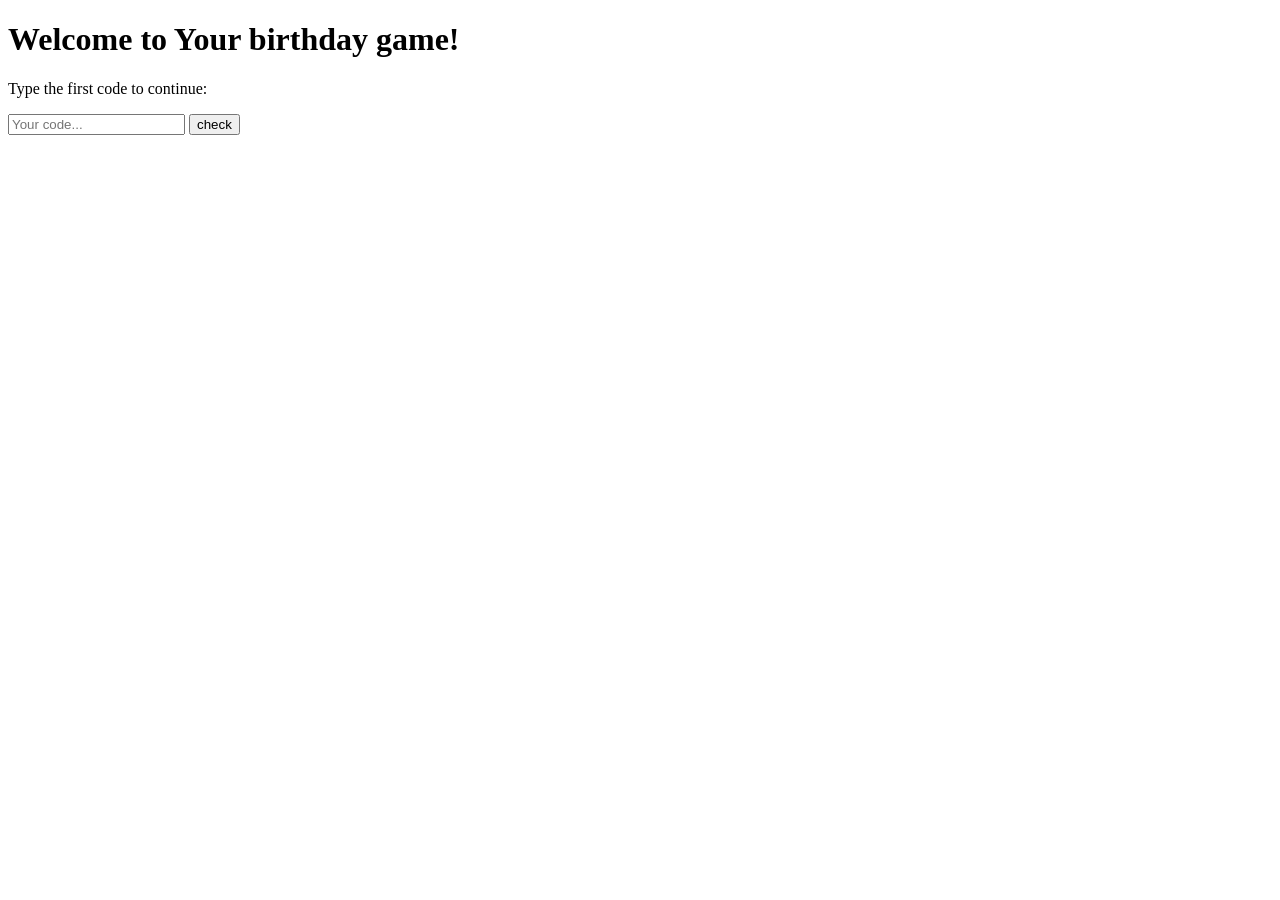
==== index.html @ 0b0a1515 "Rename HTML file" ====
<!DOCTYPE html>
<html lang="en">
<head>
    <meta charset="UTF-8">
    <meta name="viewport" content="width=device-width, initial-scale=1.0">
    <title>Birthday Game</title>
    <link rel="stylessheet" href="style.css">
    
</head>
<body>
    <div class="container">
        <h1>Welcome to Your birthday game!</h1>
        <p>Type the first code to continue:</p>
        <input type="text" id="codeInput" placeholder="Your code...">
        <button id="submitBtn">check</button>
        <p id="message"></p>
    </div>
    <script src="script.js"></script>
</body>
</html>
---- style.css ----
/* Body */
body {
    background: radial-gradient(circle at top, #010827, #03112b);
    color: #b5e1ff;
    font-family: 'orbitron';
    display: flex;
    justify-content: center;
    align-items: flex-start;
    height: 100vh;
    margin: 0;
    overflow: hidden;
    position: relative;
}
/* kontener */
.container {
    text-align: center;
    padding: 20px;
    background: rgba(11, 47, 122, 0.8);
    border: 2px solid #140a9c;
    margin-top: 100px;
    border-radius: 10px;
    box-shadow: 0 0 20px #0d1dad, 0 0 60px #5962b6;
    width: 80%;
    max-width: 600px;
    z-index: 2;
    animation: fadeIn 2s ease-out;
}
/* neon title */
h1 {
    font-size: 3em;
    color: #8ea9ff;
    text-shadow: 0 0 10px #595bb6, 0 0 20px #180dad, 0 0 40px #1d0dad;
    margin-bottom: 20px;
}

/* paragraphs */
p {
    font-size: 1.2em;
    color: #b5baff;
    text-shadow: 0 0 5px #6259b6, 0 0 10px #100dad;
    margin-bottom: 20px;
    animation: fadeIn 2s ease-in-out;
}

/* animation */
@keyframes fadeIn {
    from {
        opacity: 0;
        transform: translateY(-20px);
    }
    to {
        opacity: 1;
        transform: translateY(0);
    }
}

/* Input */
input {
    padding: 10px;
    border: 2px solid #100dad;
    border-radius: 5px;
    width: 80%;
    max-width: 300px;
    font-size: 16px;
    margin-top: 10px;
    background-color: #1e1e1e;
    color: #b5c3ff;
    text-shadow: 0 0 5px #595fb6, 0 0 10px #1d0dad;
    box-shadow: 0 0 10px #0d10ad;
    animation: fadeIn 2s ease-in-out;
}

/* Buttons */
button {
    padding: 12px 20px;
    background-color: #0d10ad;
    color: white;
    border: none;
    border-radius: 5px;
    cursor: pointer;
    margin-top: 20px;
    font-size: 1.2em;
    text-shadow: 0 0 5px #5967b6;
    box-shadow: 0 0 10px #5b59b6;
    transition: all 0.3s ease-in-out;
    animation: fadeIn 2.5s ease-in-out;
}
button:hover {
    background-color: #595fb6;
    box-shadow: 0 0 20px #5976b6, 0 0 40px #0d10ad;
    transform: scale(1.05);
}

/* message style */
#message {
    margin-top: 20px;
    font-size:  18px;
    color: #bab5ff;
    text-shadow: 0 0 10px #595bb6;
    animation: fadeIn 3s ease-in-out;
}

/* pictures style */
.game-image {
    max-width: 100%;
    height: auto;
    border: 3px solid #1d0dad;
    box-shadow: 0 0 15px #595fb6, 0 0 30px #0d18ad;
    border-radius: 10px;
    margin-top: 20px;
    animation: fadeIn 3s ease-in-out;
}
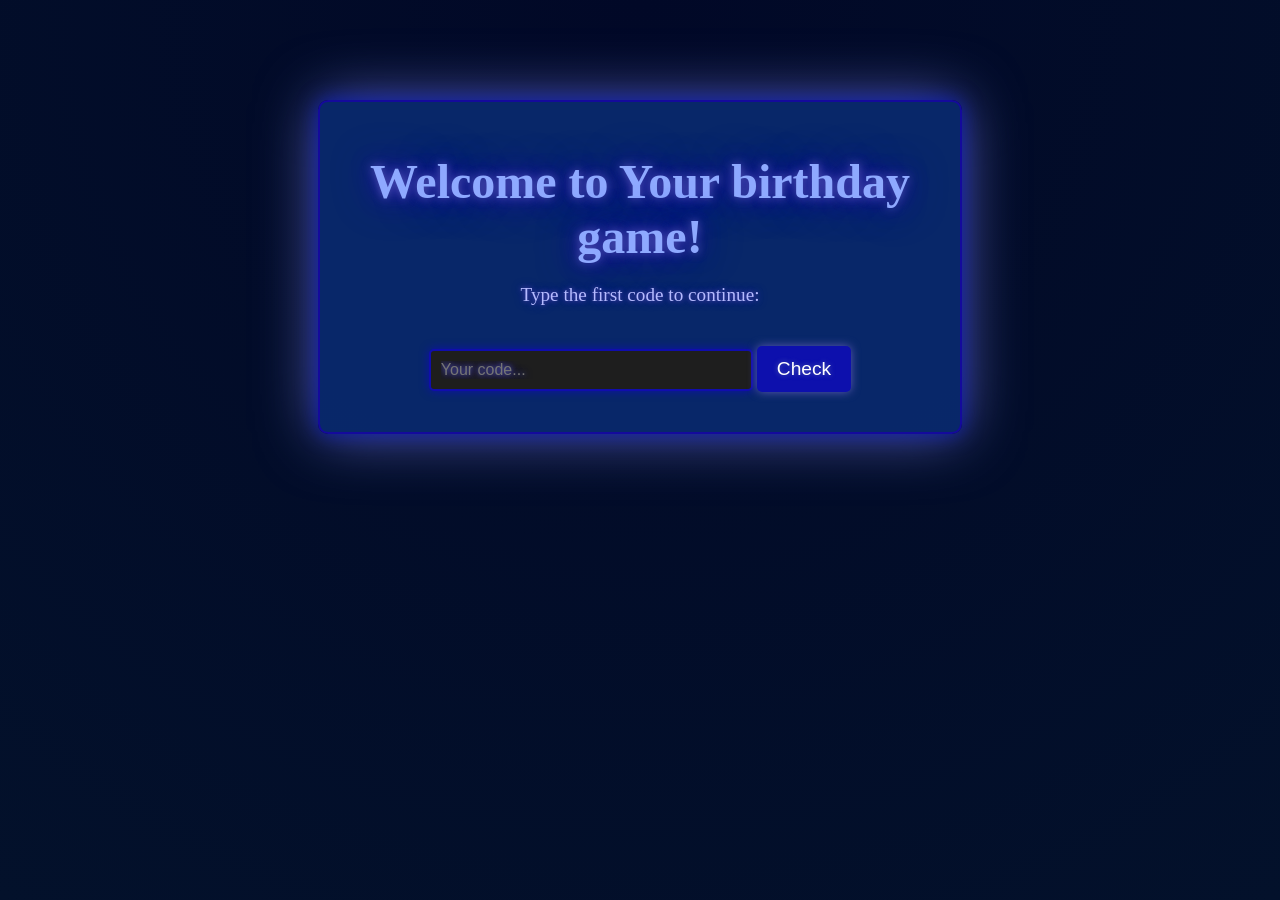
==== commit 5b0627ac: "Initial commit" ====
--- a/index.html
+++ b/index.html
@@ -4,7 +4,7 @@
     <meta charset="UTF-8">
     <meta name="viewport" content="width=device-width, initial-scale=1.0">
     <title>Birthday Game</title>
-    <link rel="stylessheet" href="style.css">
+    <link rel="stylesheet" href="style.css">
     
 </head>
 <body>
@@ -12,7 +12,7 @@
         <h1>Welcome to Your birthday game!</h1>
         <p>Type the first code to continue:</p>
         <input type="text" id="codeInput" placeholder="Your code...">
-        <button id="submitBtn">check</button>
+        <button id="submitBtn">Check</button>
         <p id="message"></p>
     </div>
     <script src="script.js"></script>
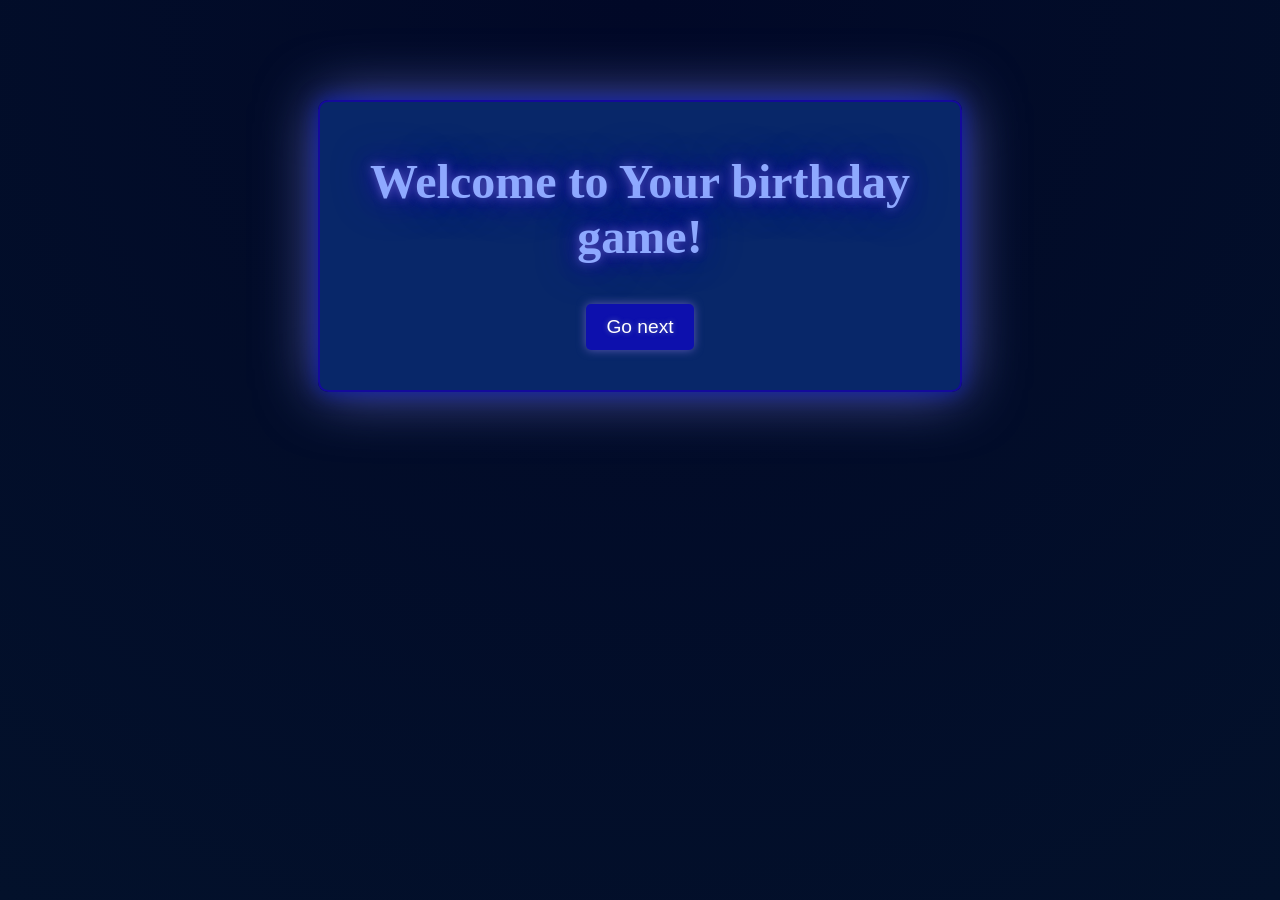
==== commit b9a479d0: "Update game" ====
--- a/index.html
+++ b/index.html
@@ -10,9 +10,7 @@
 <body>
     <div class="container">
         <h1>Welcome to Your birthday game!</h1>
-        <p>Type the first code to continue:</p>
-        <input type="text" id="codeInput" placeholder="Your code...">
-        <button id="submitBtn">Check</button>
+        <button id="submitBtn">Go next</button>
         <p id="message"></p>
     </div>
     <script src="script.js"></script>
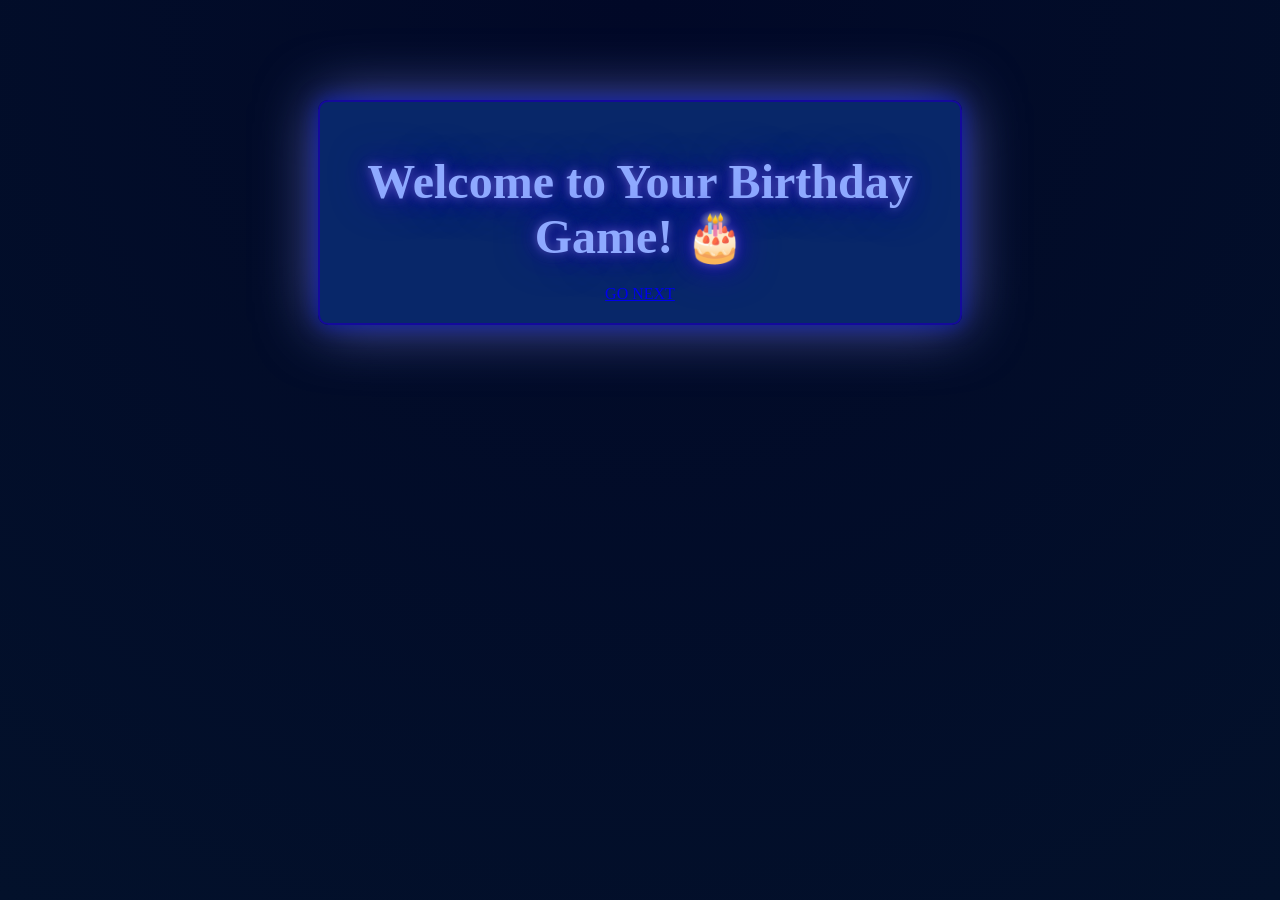
==== commit a61fca48: "Update game" ====
--- a/index.html
+++ b/index.html
@@ -5,14 +5,15 @@
     <meta name="viewport" content="width=device-width, initial-scale=1.0">
     <title>Birthday Game</title>
     <link rel="stylesheet" href="style.css">
-    
 </head>
+
 <body>
+
     <div class="container">
-        <h1>Welcome to Your birthday game!</h1>
-        <button id="submitBtn">Go next</button>
-        <p id="message"></p>
+        <h1>Welcome to Your Birthday Game! 🎂</h1>
+
+        <a href="task1.html">GO NEXT</a>
     </div>
-    <script src="script.js"></script>
+
 </body>
 </html>
--- a/style.css
+++ b/style.css
@@ -2,7 +2,7 @@
 body {
     background: radial-gradient(circle at top, #010827, #03112b);
     color: #b5e1ff;
-    font-family: 'orbitron';
+    font-family: 'Midnight Galactic';
     display: flex;
     justify-content: center;
     align-items: flex-start;
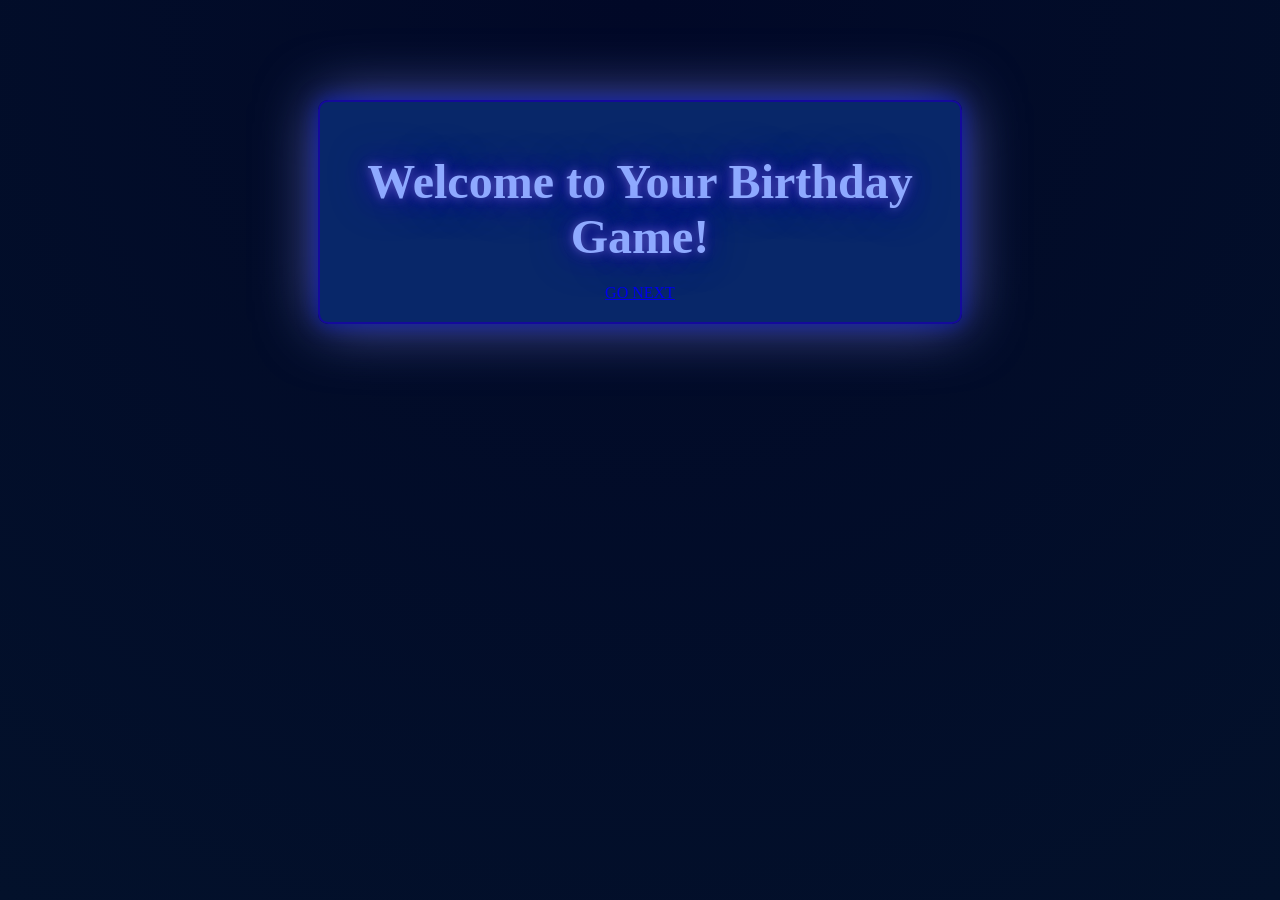
==== commit 67ccabad: "update game" ====
--- a/index.html
+++ b/index.html
@@ -10,7 +10,7 @@
 <body>
 
     <div class="container">
-        <h1>Welcome to Your Birthday Game! 🎂</h1>
+        <h1>Welcome to Your Birthday Game!</h1>
 
         <a href="task1.html">GO NEXT</a>
     </div>
--- a/style.css
+++ b/style.css
@@ -90,6 +90,29 @@
     box-shadow: 0 0 20px #5976b6, 0 0 40px #0d10ad;
     transform: scale(1.05);
 }
+/* Go Next link button */
+.next-button {
+    display: inline-block;
+    padding: 10px 20px;
+    background-color: transparent;
+    color: white;
+    border: 2px solid #8ea9ff;
+    border-radius: 6px;
+    text-decoration: none;
+    cursor: pointer;
+    font-size: 15px;
+    margin-top: 20px;
+    text-shadow: 0 0 5px #5967b6;
+    box-shadow: 0 0 10px #5b59b6;
+    transition: all 0.3s ease-in-out;
+}
+
+.next-button:hover {
+    background-color: #0d10ad;
+    color: white;
+    box-shadow: 0 0 20px #5976b6, 0 0 40px #0d10ad;
+    transform: scale(1.05);
+}
 
 /* message style */
 #message {
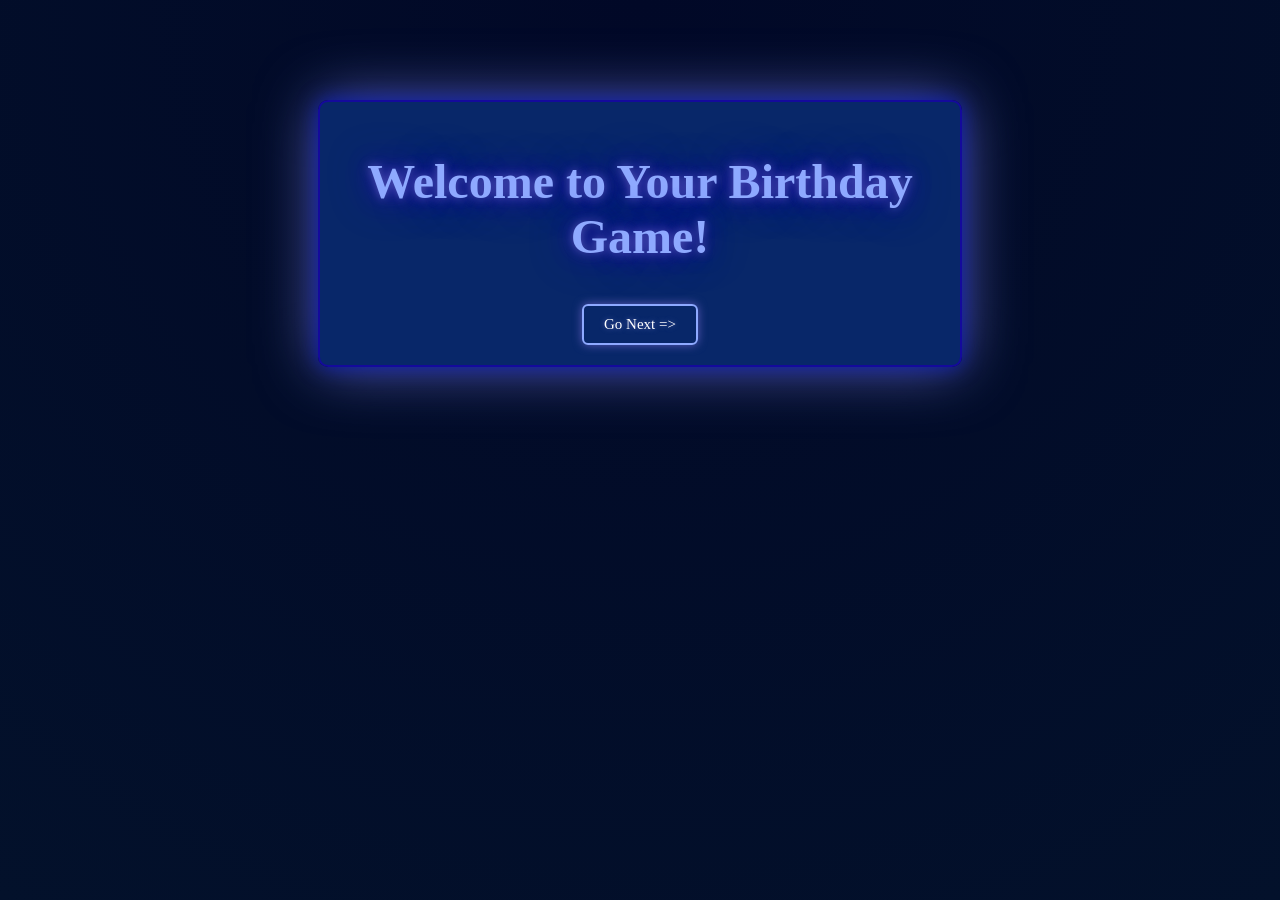
==== commit 294b8571: "update game" ====
--- a/index.html
+++ b/index.html
@@ -12,7 +12,7 @@
     <div class="container">
         <h1>Welcome to Your Birthday Game!</h1>
 
-        <a href="task1.html">GO NEXT</a>
+        <a href="task1.html" class="next-button">Go Next => </a>
     </div>
 
 </body>
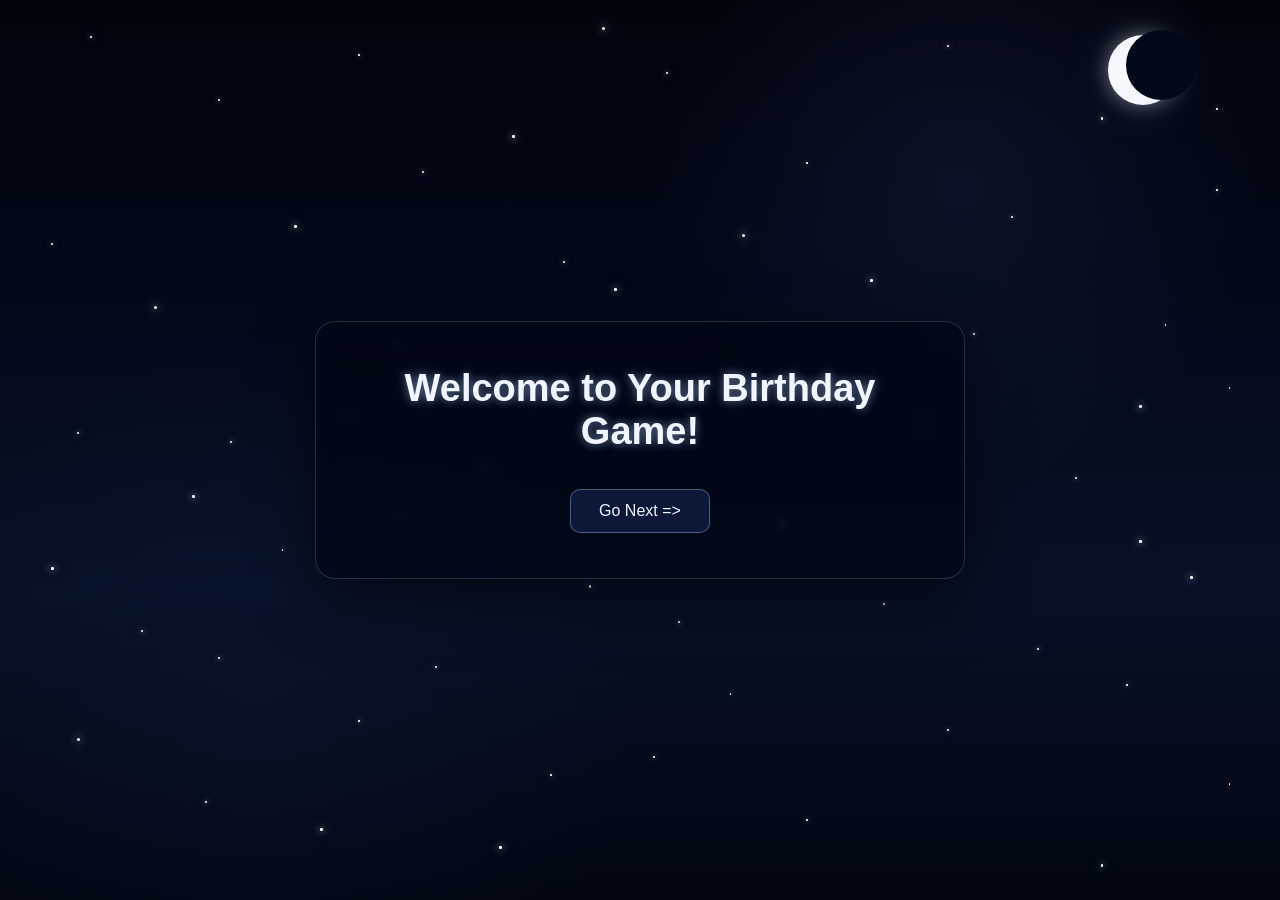
==== commit 4b7187fc: "update game" ====
--- a/index.html
+++ b/index.html
@@ -1,19 +1,104 @@
 <!DOCTYPE html>
 <html lang="en">
+
 <head>
     <meta charset="UTF-8">
     <meta name="viewport" content="width=device-width, initial-scale=1.0">
+
     <title>Birthday Game</title>
+
     <link rel="stylesheet" href="style.css">
 </head>
 
 <body>
 
+    <!-- ================= BACKGROUND STARS ================= -->
+
+    <div class="stars">
+
+        <div class="star"></div>
+        <div class="star"></div>
+        <div class="star"></div>
+        <div class="star"></div>
+        <div class="star"></div>
+        <div class="star"></div>
+        <div class="star"></div>
+        <div class="star"></div>
+        <div class="star"></div>
+        <div class="star"></div>
+
+        <div class="star"></div>
+        <div class="star"></div>
+        <div class="star"></div>
+        <div class="star"></div>
+        <div class="star"></div>
+        <div class="star"></div>
+        <div class="star"></div>
+        <div class="star"></div>
+        <div class="star"></div>
+        <div class="star"></div>
+
+        <div class="star"></div>
+        <div class="star"></div>
+        <div class="star"></div>
+        <div class="star"></div>
+        <div class="star"></div>
+        <div class="star"></div>
+        <div class="star"></div>
+        <div class="star"></div>
+        <div class="star"></div>
+        <div class="star"></div>
+
+        <div class="star"></div>
+        <div class="star"></div>
+        <div class="star"></div>
+        <div class="star"></div>
+        <div class="star"></div>
+        <div class="star"></div>
+        <div class="star"></div>
+        <div class="star"></div>
+        <div class="star"></div>
+        <div class="star"></div>
+
+        <div class="star"></div>
+        <div class="star"></div>
+        <div class="star"></div>
+        <div class="star"></div>
+        <div class="star"></div>
+        <div class="star"></div>
+        <div class="star"></div>
+        <div class="star"></div>
+        <div class="star"></div>
+        <div class="star"></div>
+
+        <div class="star"></div>
+        <div class="star"></div>
+        <div class="star"></div>
+        <div class="star"></div>
+        <div class="star"></div>
+        <div class="star"></div>
+        <div class="star"></div>
+        <div class="star"></div>
+        <div class="star"></div>
+        <div class="star"></div>
+
+    </div>
+
+    <!-- ================= MOON ================= -->
+
+    <div class="moon"></div>
+
+
+    <!-- ================= GAME ================= -->
+
     <div class="container">
+
         <h1>Welcome to Your Birthday Game!</h1>
 
-        <a href="task1.html" class="next-button">Go Next => </a>
+        <a href="task1.html" class="next-button">Go Next =></a>
+
     </div>
 
 </body>
+
 </html>
--- a/style.css
+++ b/style.css
@@ -1,135 +1,561 @@
-/* Body */
+/* =========================
+   REALISTIC STARRY NIGHT
+   ========================= */
+
+* {
+    box-sizing: border-box;
+}
+
+html,
 body {
-    background: radial-gradient(circle at top, #010827, #03112b);
-    color: #b5e1ff;
-    font-family: 'Midnight Galactic';
+    width: 100%;
+    min-height: 100%;
+    margin: 0;
+}
+
+body {
+    min-height: 100vh;
+    position: relative;
+    overflow-x: hidden;
+
+    /* Deep realistic night sky */
+    background:
+        radial-gradient(circle at 75% 20%, rgba(35, 50, 95, 0.25), transparent 25%),
+        radial-gradient(circle at 20% 80%, rgba(20, 35, 75, 0.2), transparent 30%),
+        linear-gradient(
+            to bottom,
+            #02040d 0%,
+            #030817 30%,
+            #061127 65%,
+            #020611 100%
+        );
+
+    color: #e8efff;
+    font-family: Arial, sans-serif;
+
     display: flex;
     justify-content: center;
-    align-items: flex-start;
-    height: 100vh;
-    margin: 0;
-    overflow: hidden;
+    align-items: center;
+}
+
+/* ================= STARS ================= */
+
+.stars {
+    position: fixed;
+    inset: 0;
+    pointer-events: none;
+    z-index: 0;
+}
+
+.star {
+    position: absolute;
+
+    width: 2px;
+    height: 2px;
+
+    background: white;
+    border-radius: 50%;
+
+    box-shadow:
+        0 0 5px rgba(255, 255, 255, 0.8),
+        0 0 10px rgba(200, 220, 255, 0.5);
+
+    animation: twinkle 3s infinite ease-in-out;
+}
+
+
+/* ================= STAR POSITIONS ================= */
+
+/* Top area */
+
+.star:nth-child(1)  { top: 4%;  left: 7%;  animation-delay: .2s; }
+.star:nth-child(2)  { top: 11%; left: 17%; animation-delay: 1.7s; }
+.star:nth-child(3)  { top: 6%;  left: 28%; animation-delay: .8s; }
+.star:nth-child(4)  { top: 15%; left: 40%; animation-delay: 2.3s; }
+.star:nth-child(5)  { top: 8%;  left: 52%; animation-delay: .4s; }
+.star:nth-child(6)  { top: 18%; left: 63%; animation-delay: 1.2s; }
+.star:nth-child(7)  { top: 5%;  left: 74%; animation-delay: 2.1s; }
+.star:nth-child(8)  { top: 13%; left: 86%; animation-delay: .6s; }
+.star:nth-child(9)  { top: 21%; left: 95%; animation-delay: 1.9s; }
+
+
+/* Upper middle */
+
+.star:nth-child(10) { top: 27%; left: 4%;  animation-delay: 1.1s; }
+.star:nth-child(11) { top: 34%; left: 12%; animation-delay: 2.6s; }
+.star:nth-child(12) { top: 25%; left: 23%; animation-delay: .7s; }
+.star:nth-child(13) { top: 38%; left: 31%; animation-delay: 1.8s; }
+.star:nth-child(14) { top: 29%; left: 44%; animation-delay: .3s; }
+.star:nth-child(15) { top: 41%; left: 56%; animation-delay: 2.4s; }
+.star:nth-child(16) { top: 31%; left: 68%; animation-delay: 1.3s; }
+.star:nth-child(17) { top: 24%; left: 79%; animation-delay: 2.8s; }
+.star:nth-child(18) { top: 36%; left: 91%; animation-delay: .9s; }
+
+
+/* Middle */
+
+.star:nth-child(19) { top: 48%; left: 6%;  animation-delay: 2.2s; }
+.star:nth-child(20) { top: 55%; left: 15%; animation-delay: .5s; }
+.star:nth-child(21) { top: 46%; left: 27%; animation-delay: 1.6s; }
+.star:nth-child(22) { top: 52%; left: 38%; animation-delay: 2.7s; }
+.star:nth-child(23) { top: 44%; left: 49%; animation-delay: .8s; }
+.star:nth-child(24) { top: 58%; left: 61%; animation-delay: 1.4s; }
+.star:nth-child(25) { top: 47%; left: 72%; animation-delay: 2.5s; }
+.star:nth-child(26) { top: 53%; left: 84%; animation-delay: .1s; }
+.star:nth-child(27) { top: 43%; left: 96%; animation-delay: 1.9s; }
+
+
+/* Lower middle */
+
+.star:nth-child(28) { top: 63%; left: 4%;  animation-delay: .6s; }
+.star:nth-child(29) { top: 70%; left: 11%; animation-delay: 2.1s; }
+.star:nth-child(30) { top: 61%; left: 22%; animation-delay: 1.3s; }
+.star:nth-child(31) { top: 74%; left: 34%; animation-delay: 2.8s; }
+.star:nth-child(32) { top: 65%; left: 46%; animation-delay: .4s; }
+.star:nth-child(33) { top: 77%; left: 57%; animation-delay: 1.7s; }
+.star:nth-child(34) { top: 67%; left: 69%; animation-delay: 2.4s; }
+.star:nth-child(35) { top: 72%; left: 81%; animation-delay: .9s; }
+.star:nth-child(36) { top: 64%; left: 93%; animation-delay: 1.5s; }
+
+
+/* Bottom */
+
+.star:nth-child(37) { top: 82%; left: 6%;  animation-delay: 2.5s; }
+.star:nth-child(38) { top: 89%; left: 16%; animation-delay: .3s; }
+.star:nth-child(39) { top: 80%; left: 28%; animation-delay: 1.8s; }
+.star:nth-child(40) { top: 94%; left: 39%; animation-delay: .7s; }
+.star:nth-child(41) { top: 84%; left: 51%; animation-delay: 2.2s; }
+.star:nth-child(42) { top: 91%; left: 63%; animation-delay: 1.1s; }
+.star:nth-child(43) { top: 81%; left: 74%; animation-delay: 2.7s; }
+.star:nth-child(44) { top: 96%; left: 86%; animation-delay: .5s; }
+.star:nth-child(45) { top: 87%; left: 96%; animation-delay: 1.6s; }
+
+
+/* Extra scattered stars */
+
+.star:nth-child(46) { top: 3%;  left: 47%; animation-delay: 2.9s; }
+.star:nth-child(47) { top: 19%; left: 33%; animation-delay: .2s; }
+.star:nth-child(48) { top: 32%; left: 48%; animation-delay: 1.5s; }
+.star:nth-child(49) { top: 57%; left: 31%; animation-delay: 2.3s; }
+.star:nth-child(50) { top: 69%; left: 53%; animation-delay: .8s; }
+.star:nth-child(51) { top: 76%; left: 88%; animation-delay: 1.9s; }
+.star:nth-child(52) { top: 92%; left: 25%; animation-delay: 2.6s; }
+.star:nth-child(53) { top: 37%; left: 76%; animation-delay: .4s; }
+.star:nth-child(54) { top: 12%; left: 95%; animation-delay: 1.2s; }
+.star:nth-child(55) { top: 49%; left: 18%; animation-delay: 2.8s; }
+.star:nth-child(56) { top: 60%; left: 89%; animation-delay: .6s; }
+.star:nth-child(57) { top: 86%; left: 43%; animation-delay: 1.4s; }
+.star:nth-child(58) { top: 26%; left: 58%; animation-delay: 2.1s; }
+.star:nth-child(59) { top: 73%; left: 17%; animation-delay: .9s; }
+.star:nth-child(60) { top: 45%; left: 89%; animation-delay: 2.5s; }
+
+
+/* ================= STAR VARIETY ================= */
+
+/* Small stars */
+
+.star:nth-child(3n) {
+    width: 1.5px;
+    height: 1.5px;
+    box-shadow: 0 0 5px rgba(255,255,255,.7);
+}
+
+
+/* Medium stars */
+
+.star:nth-child(4n) {
+    width: 2.5px;
+    height: 2.5px;
+    box-shadow:
+        0 0 7px rgba(255,255,255,.9),
+        0 0 13px rgba(200,220,255,.5);
+}
+
+
+/* A few brighter stars */
+
+.star:nth-child(11),
+.star:nth-child(24),
+.star:nth-child(37),
+.star:nth-child(46),
+.star:nth-child(58) {
+    width: 3px;
+    height: 3px;
+
+    box-shadow:
+        0 0 8px white,
+        0 0 16px rgba(210,225,255,.8),
+        0 0 25px rgba(170,200,255,.35);
+}
+
+
+/* ================= TWINKLE ================= */
+
+@keyframes twinkle {
+
+    0% {
+        opacity: 0;
+        transform: scale(.4);
+    }
+
+    15% {
+        opacity: .15;
+        transform: scale(.6);
+    }
+
+    35% {
+        opacity: .8;
+        transform: scale(1);
+    }
+
+    50% {
+        opacity: 1;
+        transform: scale(1.15);
+    }
+
+    65% {
+        opacity: .7;
+        transform: scale(.9);
+    }
+
+    82% {
+        opacity: .15;
+        transform: scale(.6);
+    }
+
+    100% {
+        opacity: 0;
+        transform: scale(.4);
+    }
+}
+
+
+/* ================= MOON ================= */
+
+.moon {
+    position: fixed;
+
+    top: 35px;
+    right: 8%;
+
+    width: 70px;
+    height: 70px;
+
+    background: #f5f9ff;
+
+    border-radius: 50%;
+
+    box-shadow:
+        0 0 20px rgba(255,255,255,.4),
+        0 0 50px rgba(150,200,255,.15);
+
+    z-index: 1;
+}
+
+.moon::after {
+    content: "";
+
+    position: absolute;
+
+    top: -5px;
+    left: 18px;
+
+    width: 70px;
+    height: 70px;
+
+    background: #010817;
+
+    border-radius: 50%;
+}
+/* =========================
+   GAME CONTAINER
+   ========================= */
+
+.container {
     position: relative;
-}
-/* kontener */
-.container {
+    z-index: 5;
+
+    width: min(90%, 650px);
+
+    padding: 45px 35px;
+
     text-align: center;
-    padding: 20px;
-    background: rgba(11, 47, 122, 0.8);
-    border: 2px solid #140a9c;
-    margin-top: 100px;
+
+    background: rgba(2, 6, 18, 0.72);
+
+    border: 1px solid rgba(170, 195, 255, 0.2);
+
+    border-radius: 20px;
+
+    box-shadow:
+        0 20px 60px rgba(0, 0, 0, 0.55),
+        inset 0 0 30px rgba(100, 130, 200, 0.04);
+
+    backdrop-filter: blur(4px);
+}
+
+
+/* =========================
+   TITLE
+   ========================= */
+
+h1 {
+    margin-top: 0;
+
+    color: #f1f5ff;
+
+    font-size: 38px;
+
+    text-shadow:
+        0 0 8px rgba(190, 215, 255, 0.5),
+        0 0 20px rgba(100, 140, 220, 0.2);
+}
+
+
+/* =========================
+   TEXT
+   ========================= */
+
+p {
+    color: #cbd6ed;
+
+    font-size: 18px;
+
+    line-height: 1.6;
+}
+
+
+/* =========================
+   INPUT
+   ========================= */
+
+input {
+    width: 75%;
+
+    padding: 13px 16px;
+
+    margin: 15px 0;
+
+    border: 1px solid rgba(170, 195, 255, 0.35);
+
     border-radius: 10px;
-    box-shadow: 0 0 20px #0d1dad, 0 0 60px #5962b6;
-    width: 80%;
-    max-width: 600px;
-    z-index: 2;
-    animation: fadeIn 2s ease-out;
-}
-/* neon title */
-h1 {
-    font-size: 3em;
-    color: #8ea9ff;
-    text-shadow: 0 0 10px #595bb6, 0 0 20px #180dad, 0 0 40px #1d0dad;
-    margin-bottom: 20px;
-}
-
-/* paragraphs */
-p {
-    font-size: 1.2em;
-    color: #b5baff;
-    text-shadow: 0 0 5px #6259b6, 0 0 10px #100dad;
-    margin-bottom: 20px;
-    animation: fadeIn 2s ease-in-out;
-}
-
-/* animation */
-@keyframes fadeIn {
-    from {
-        opacity: 0;
-        transform: translateY(-20px);
-    }
-    to {
-        opacity: 1;
-        transform: translateY(0);
-    }
-}
-
-/* Input */
-input {
-    padding: 10px;
-    border: 2px solid #100dad;
-    border-radius: 5px;
-    width: 80%;
-    max-width: 300px;
+
+    outline: none;
+
+    background: rgba(0, 5, 15, 0.7);
+
+    color: white;
+
     font-size: 16px;
-    margin-top: 10px;
-    background-color: #1e1e1e;
-    color: #b5c3ff;
-    text-shadow: 0 0 5px #595fb6, 0 0 10px #1d0dad;
-    box-shadow: 0 0 10px #0d10ad;
-    animation: fadeIn 2s ease-in-out;
-}
-
-/* Buttons */
-button {
-    padding: 12px 20px;
-    background-color: #0d10ad;
-    color: white;
-    border: none;
-    border-radius: 5px;
-    cursor: pointer;
-    margin-top: 20px;
-    font-size: 1.2em;
-    text-shadow: 0 0 5px #5967b6;
-    box-shadow: 0 0 10px #5b59b6;
-    transition: all 0.3s ease-in-out;
-    animation: fadeIn 2.5s ease-in-out;
-}
-button:hover {
-    background-color: #595fb6;
-    box-shadow: 0 0 20px #5976b6, 0 0 40px #0d10ad;
-    transform: scale(1.05);
-}
-/* Go Next link button */
+
+    text-align: center;
+
+    transition: 0.3s;
+}
+
+input::placeholder {
+    color: #8995aa;
+}
+
+input:focus {
+    border-color: rgba(210, 225, 255, 0.7);
+
+    box-shadow:
+        0 0 12px rgba(150, 180, 255, 0.2);
+}
+
+
+/* =========================
+   BUTTON
+   ========================= */
+
+button,
 .next-button {
     display: inline-block;
-    padding: 10px 20px;
-    background-color: transparent;
-    color: white;
-    border: 2px solid #8ea9ff;
-    border-radius: 6px;
+
+    padding: 12px 28px;
+
+    margin-top: 10px;
+
+    border: 1px solid rgba(190, 210, 255, 0.35);
+
+    border-radius: 10px;
+
+    background: rgba(15, 30, 65, 0.8);
+
+    color: #eef4ff;
+
+    font-size: 16px;
+
     text-decoration: none;
+
     cursor: pointer;
-    font-size: 15px;
-    margin-top: 20px;
-    text-shadow: 0 0 5px #5967b6;
-    box-shadow: 0 0 10px #5b59b6;
-    transition: all 0.3s ease-in-out;
-}
-
+
+    transition: all 0.3s ease;
+}
+
+button:hover,
 .next-button:hover {
-    background-color: #0d10ad;
-    color: white;
-    box-shadow: 0 0 20px #5976b6, 0 0 40px #0d10ad;
-    transform: scale(1.05);
-}
-
-/* message style */
+    background: rgba(30, 55, 100, 0.9);
+
+    box-shadow:
+        0 0 18px rgba(150, 180, 255, 0.25);
+
+    transform: translateY(-2px);
+}
+
+
+/* =========================
+   MESSAGE
+   ========================= */
+
 #message {
-    margin-top: 20px;
-    font-size:  18px;
-    color: #bab5ff;
-    text-shadow: 0 0 10px #595bb6;
-    animation: fadeIn 3s ease-in-out;
-}
-
-/* pictures style */
-.game-image {
+    min-height: 28px;
+
+    margin-top: 18px;
+
+    color: #dce8ff;
+
+    font-weight: 600;
+}
+
+
+/* =========================
+   IMAGES
+   ========================= */
+
+img {
     max-width: 100%;
-    height: auto;
-    border: 3px solid #1d0dad;
-    box-shadow: 0 0 15px #595fb6, 0 0 30px #0d18ad;
-    border-radius: 10px;
-    margin-top: 20px;
-    animation: fadeIn 3s ease-in-out;
+
+    border-radius: 15px;
+
+    box-shadow:
+        0 10px 35px rgba(0, 0, 0, 0.5);
+}
+
+
+/* =========================
+   STAR ANIMATIONS
+   ========================= */
+
+/* Very slow overall change */
+@keyframes starsOverall {
+
+    0% {
+        opacity: 0.65;
+    }
+
+    20% {
+        opacity: 0.9;
+    }
+
+    40% {
+        opacity: 0.75;
+    }
+
+    60% {
+        opacity: 1;
+    }
+
+    80% {
+        opacity: 0.7;
+    }
+
+    100% {
+        opacity: 0.9;
+    }
+}
+
+
+/* Creates sudden-looking individual twinkles */
+@keyframes twinkleStars {
+
+    0% {
+        opacity: 0.85;
+    }
+
+    8% {
+        opacity: 0.25;
+    }
+
+    15% {
+        opacity: 0.95;
+    }
+
+    23% {
+        opacity: 0.4;
+    }
+
+    32% {
+        opacity: 1;
+    }
+
+    45% {
+        opacity: 0.35;
+    }
+
+    57% {
+        opacity: 0.9;
+    }
+
+    68% {
+        opacity: 0.2;
+    }
+
+    76% {
+        opacity: 1;
+    }
+
+    88% {
+        opacity: 0.45;
+    }
+
+    100% {
+        opacity: 0.85;
+    }
+}
+
+
+/* Moon breathing very subtly */
+@keyframes moonGlow {
+
+    from {
+        filter: brightness(0.95);
+    }
+
+    to {
+        filter: brightness(1.08);
+    }
+}
+
+
+/* =========================
+   MOBILE
+   ========================= */
+
+@media (max-width: 600px) {
+
+    .container {
+        padding: 35px 22px;
+    }
+
+    h1 {
+        font-size: 30px;
+    }
+
+    p {
+        font-size: 16px;
+    }
+
+    input {
+        width: 90%;
+    }
+
+    .moon {
+        width: 90px;
+        height: 90px;
+
+        top: 5%;
+        right: 5%;
+    }
 }
